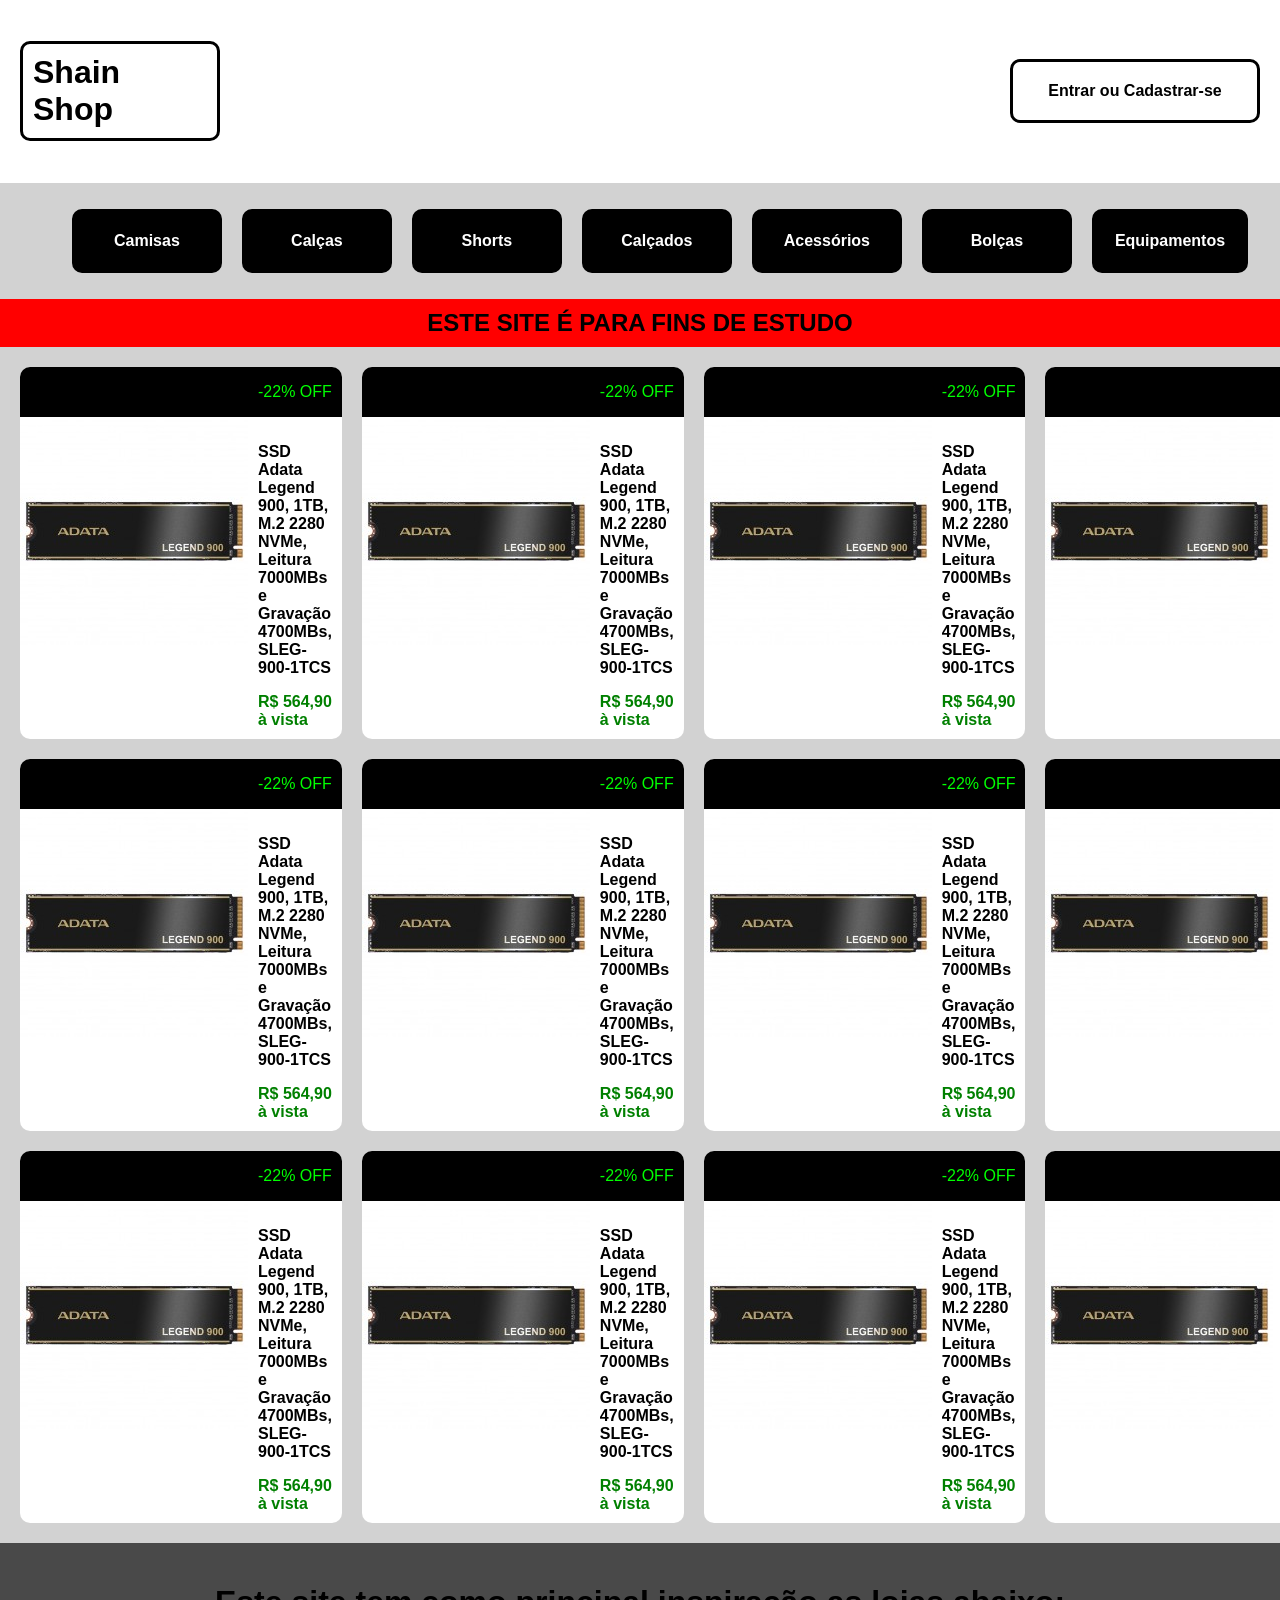
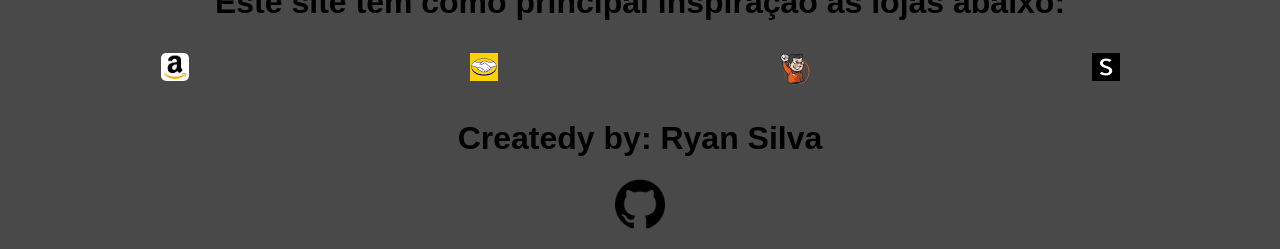
==== index.html @ db670cb6 "LOJA; Primeira versão V0.1 Site para adicionar ao meu portfólio." ====
<!DOCTYPE html>
<html lang="pt-br">
<head>
    <meta charset="UTF-8">
    <meta name="viewport" content="width=device-width, initial-scale=1.0">
    <title>Shain Shop</title>
    <link rel="stylesheet" href="Estilos/style.css">
</head>
<body>
    <main>
        <header>
            <h1>Shain Shop</h1>
            
            <a href="" id="login">Entrar ou Cadastrar-se</a>  
            
        </header>
        <menu>
            <nav id="categorias">
                <a href="" class="opcao">Camisas</a>
                <a href="" class="opcao">Calças</a>
                <a href="" class="opcao">Shorts</a>
                <a href="" class="opcao">Calçados</a>
                <a href="" class="opcao">Acessórios</a>
                <a href="" class="opcao">Bolças</a>
                <a href="" class="opcao">Equipamentos</a>
            </nav>
        </menu>

        <section id="info">
            <h2>ESTE SITE É PARA FINS DE ESTUDO</h2>
        </section>
        <section id="produtos">
            <a href="produtos.html" class="pag_produtos">
                <div class="produto">
                    <div class="frescurinha">
                        <p>-22% OFF</p>
                    </div>
                    <div class="imagem_nome_preços">
                        <div class="imagem_produto">
                            <img src="Imagens/memoria.jpg" alt="SSD Adata Legend 900, 1TB, M.2 2280 NVMe, Leitura 7000MBs e Gravação 4700MBs, SLEG-900-1TCS">
                        </div>
                        <div class="nome_preço">
                            <div class="nome_produto">
                                <p>SSD Adata Legend 900, 1TB, M.2 2280 NVMe, Leitura 7000MBs e Gravação 4700MBs, SLEG-900-1TCS</p>
                            </div>
                            <div class="preço_produto">
                                R$ 564,90 à vista
                            </div>
                        </div>
                    </div>
                </div>
            </a>
        
            <a href="produtos.html" class="pag_produtos">
                <div class="produto">
                    <div class="frescurinha">
                        <p>-22% OFF</p>
                    </div>
                    <div class="imagem_nome_preços">
                        <div class="imagem_produto">
                            <img src="Imagens/memoria.jpg" alt="SSD Adata Legend 900, 1TB, M.2 2280 NVMe, Leitura 7000MBs e Gravação 4700MBs, SLEG-900-1TCS">
                        </div>
                        <div class="nome_preço">
                            <div class="nome_produto">
                                <p>SSD Adata Legend 900, 1TB, M.2 2280 NVMe, Leitura 7000MBs e Gravação 4700MBs, SLEG-900-1TCS</p>
                            </div>
                            <div class="preço_produto">
                                R$ 564,90 à vista
                            </div>
                        </div>
                    </div>
                </div>
            </a>

            <a href="produtos.html" class="pag_produtos">
                <div class="produto">
                    <div class="frescurinha">
                        <p>-22% OFF</p>
                    </div>
                    <div class="imagem_nome_preços">
                        <div class="imagem_produto">
                            <img src="Imagens/memoria.jpg" alt="SSD Adata Legend 900, 1TB, M.2 2280 NVMe, Leitura 7000MBs e Gravação 4700MBs, SLEG-900-1TCS">
                        </div>
                        <div class="nome_preço">
                            <div class="nome_produto">
                                <p>SSD Adata Legend 900, 1TB, M.2 2280 NVMe, Leitura 7000MBs e Gravação 4700MBs, SLEG-900-1TCS</p>
                            </div>
                            <div class="preço_produto">
                                R$ 564,90 à vista
                            </div>
                        </div>
                    </div>
                </div>
            </a>

            <a href="produtos.html" class="pag_produtos">
                <div class="produto">
                    <div class="frescurinha">
                        <p>-22% OFF</p>
                    </div>
                    <div class="imagem_nome_preços">
                        <div class="imagem_produto">
                            <img src="Imagens/memoria.jpg" alt="SSD Adata Legend 900, 1TB, M.2 2280 NVMe, Leitura 7000MBs e Gravação 4700MBs, SLEG-900-1TCS">
                        </div>
                        <div class="nome_preço">
                            <div class="nome_produto">
                                <p>SSD Adata Legend 900, 1TB, M.2 2280 NVMe, Leitura 7000MBs e Gravação 4700MBs, SLEG-900-1TCS</p>
                            </div>
                            <div class="preço_produto">
                                R$ 564,90 à vista
                            </div>
                        </div>
                    </div>
                </div>
            </a>

            <a href="produtos.html" class="pag_produtos">
                <div class="produto">
                    <div class="frescurinha">
                        <p>-22% OFF</p>
                    </div>
                    <div class="imagem_nome_preços">
                        <div class="imagem_produto">
                            <img src="Imagens/memoria.jpg" alt="SSD Adata Legend 900, 1TB, M.2 2280 NVMe, Leitura 7000MBs e Gravação 4700MBs, SLEG-900-1TCS">
                        </div>
                        <div class="nome_preço">
                            <div class="nome_produto">
                                <p>SSD Adata Legend 900, 1TB, M.2 2280 NVMe, Leitura 7000MBs e Gravação 4700MBs, SLEG-900-1TCS</p>
                            </div>
                            <div class="preço_produto">
                                R$ 564,90 à vista
                            </div>
                        </div>
                    </div>
                </div>
            </a>

            <a href="produtos.html" class="pag_produtos">
                <div class="produto">
                    <div class="frescurinha">
                        <p>-22% OFF</p>
                    </div>
                    <div class="imagem_nome_preços">
                        <div class="imagem_produto">
                            <img src="Imagens/memoria.jpg" alt="SSD Adata Legend 900, 1TB, M.2 2280 NVMe, Leitura 7000MBs e Gravação 4700MBs, SLEG-900-1TCS">
                        </div>
                        <div class="nome_preço">
                            <div class="nome_produto">
                                <p>SSD Adata Legend 900, 1TB, M.2 2280 NVMe, Leitura 7000MBs e Gravação 4700MBs, SLEG-900-1TCS</p>
                            </div>
                            <div class="preço_produto">
                                R$ 564,90 à vista
                            </div>
                        </div>
                    </div>
                </div>
            </a>


        <a href="produtos.html" class="pag_produtos">
                <div class="produto">
                    <div class="frescurinha">
                        <p>-22% OFF</p>
                    </div>
                    <div class="imagem_nome_preços">
                        <div class="imagem_produto">
                            <img src="Imagens/memoria.jpg" alt="SSD Adata Legend 900, 1TB, M.2 2280 NVMe, Leitura 7000MBs e Gravação 4700MBs, SLEG-900-1TCS">
                        </div>
                        <div class="nome_preço">
                            <div class="nome_produto">
                                <p>SSD Adata Legend 900, 1TB, M.2 2280 NVMe, Leitura 7000MBs e Gravação 4700MBs, SLEG-900-1TCS</p>
                            </div>
                            <div class="preço_produto">
                                R$ 564,90 à vista
                            </div>
                        </div>
                    </div>
                </div>
            </a>

            <a href="produtos.html" class="pag_produtos">
                <div class="produto">
                    <div class="frescurinha">
                        <p>-22% OFF</p>
                    </div>
                    <div class="imagem_nome_preços">
                        <div class="imagem_produto">
                            <img src="Imagens/memoria.jpg" alt="SSD Adata Legend 900, 1TB, M.2 2280 NVMe, Leitura 7000MBs e Gravação 4700MBs, SLEG-900-1TCS">
                        </div>
                        <div class="nome_preço">
                            <div class="nome_produto">
                                <p>SSD Adata Legend 900, 1TB, M.2 2280 NVMe, Leitura 7000MBs e Gravação 4700MBs, SLEG-900-1TCS</p>
                            </div>
                            <div class="preço_produto">
                                R$ 564,90 à vista
                            </div>
                        </div>
                    </div>
                </div>
            </a>

            <a href="produtos.html" class="pag_produtos">
                <div class="produto">
                    <div class="frescurinha">
                        <p>-22% OFF</p>
                    </div>
                    <div class="imagem_nome_preços">
                        <div class="imagem_produto">
                            <img src="Imagens/memoria.jpg" alt="SSD Adata Legend 900, 1TB, M.2 2280 NVMe, Leitura 7000MBs e Gravação 4700MBs, SLEG-900-1TCS">
                        </div>
                        <div class="nome_preço">
                            <div class="nome_produto">
                                <p>SSD Adata Legend 900, 1TB, M.2 2280 NVMe, Leitura 7000MBs e Gravação 4700MBs, SLEG-900-1TCS</p>
                            </div>
                            <div class="preço_produto">
                                R$ 564,90 à vista
                            </div>
                        </div>
                    </div>
                </div>
            </a>

            <a href="produtos.html" class="pag_produtos">
                <div class="produto">
                    <div class="frescurinha">
                        <p>-22% OFF</p>
                    </div>
                    <div class="imagem_nome_preços">
                        <div class="imagem_produto">
                            <img src="Imagens/memoria.jpg" alt="SSD Adata Legend 900, 1TB, M.2 2280 NVMe, Leitura 7000MBs e Gravação 4700MBs, SLEG-900-1TCS">
                        </div>
                        <div class="nome_preço">
                            <div class="nome_produto">
                                <p>SSD Adata Legend 900, 1TB, M.2 2280 NVMe, Leitura 7000MBs e Gravação 4700MBs, SLEG-900-1TCS</p>
                            </div>
                            <div class="preço_produto">
                                R$ 564,90 à vista
                            </div>
                        </div>
                    </div>
                </div>
            </a>

            <a href="produtos.html" class="pag_produtos">
                <div class="produto">
                    <div class="frescurinha">
                        <p>-22% OFF</p>
                    </div>
                    <div class="imagem_nome_preços">
                        <div class="imagem_produto">
                            <img src="Imagens/memoria.jpg" alt="SSD Adata Legend 900, 1TB, M.2 2280 NVMe, Leitura 7000MBs e Gravação 4700MBs, SLEG-900-1TCS">
                        </div>
                        <div class="nome_preço">
                            <div class="nome_produto">
                                <p>SSD Adata Legend 900, 1TB, M.2 2280 NVMe, Leitura 7000MBs e Gravação 4700MBs, SLEG-900-1TCS</p>
                            </div>
                            <div class="preço_produto">
                                R$ 564,90 à vista
                            </div>
                        </div>
                    </div>
                </div>
            </a>

            <a href="produtos.html" class="pag_produtos">
                <div class="produto">
                    <div class="frescurinha">
                        <p>-22% OFF</p>
                    </div>
                    <div class="imagem_nome_preços">
                        <div class="imagem_produto">
                            <img src="Imagens/memoria.jpg" alt="SSD Adata Legend 900, 1TB, M.2 2280 NVMe, Leitura 7000MBs e Gravação 4700MBs, SLEG-900-1TCS">
                        </div>
                        <div class="nome_preço">
                            <div class="nome_produto">
                                <p>SSD Adata Legend 900, 1TB, M.2 2280 NVMe, Leitura 7000MBs e Gravação 4700MBs, SLEG-900-1TCS</p>
                            </div>
                            <div class="preço_produto">
                                R$ 564,90 à vista
                            </div>
                        </div>
                    </div>
                </div>
            </a>
        </section>
        <footer>
            <h1>Este site tem como principal inspiração as lojas abaixo:</h1>
            <section id="lojas">

                <a href="https://www.amazon.com.br" target="_blank">
                    <div class="inspiraçoes">
                    <img src="Imagens/AMAZON.png" alt="AMAZON" class="inspiraçoes_img">
                    
                    </div>
                </a>

                <a href="https://www.mercadolivre.com.br/" target="_blank"><div class="inspiraçoes">
                    <img src="Imagens/MERCASDO LIVRE.png" alt="Mercado Livre" class="inspiraçoes_img">
                    
                </div></a>

                <a href="https://www.terabyteshop.com.br/" target="_blank"><div class="inspiraçoes">
                    <img src="Imagens/TERABYTE.png" alt="Terabyte" class="inspiraçoes_img">
                    
                </div></a>

                <a href="https://br.shein.com/" target="_blank"><div class="inspiraçoes">
                    <img src="Imagens/SHEIN.png" alt="Shein" class="inspiraçoes_img">
                    
                </div></a>

            </section>
            <h1>Createdy by: Ryan Silva </h1>
            <a href="https://github.com/Ryan-Silva-Dev" target="_blank" id="eu">
                <img src="Imagens/github.png" alt="Meu github" class="eu">
            </a>
        </footer>
    </main>
    

</body>
</html>
---- Estilos/style.css ----
@charset "utf-8";

@media screen {
    *{
 
    font-family: Arial, Helvetica, sans-serif;
    box-sizing: border-box;
    }
    html, body {
        padding: 0;
        margin: 0;
    }

    body{
        background-color: rgba(0, 0, 0, 0.178);

        font-size: 1em;
        width: 100vw;
        height: 100vh;
        
       



    }
    ::-webkit-scrollbar { display: none; }

    main>header{
        background-color: white;

        padding: 20px;

        display: flex;
        flex-flow: row nowrap;
        justify-content: space-between;
        align-items: center;
        
    }

    main>header>h1{
        flex: 0 0 200px;
        
        border: 3px solid black;
        border-radius: 10px;
        padding: 10px;
    }
    main>header>a{
        flex: 0 0 250px;
        
        border: 3px solid black;
        border-radius: 10px;
        padding: 20px;
        text-decoration: none;
        color: black;
        font-weight: bold;
        text-align: center;
        
    }
    main>header>a:hover{
        background-color: rgb(0, 0, 0);
        color: white;
        
    }


    #categorias{
        
        display: flex;
        flex-flow: row wrap;
        justify-content: center;
    
    }

    .opcao{
        
        background-color: black;
        color: white;
        border: 3px solid rgb(0, 0, 0);

        text-decoration: none;
        font-weight: bold;
        padding: 20px;
        margin: 10px;
        border-radius: 10px;

        flex: 0 0 150px;
        text-align: center;

        transition: background-color 1s ease-in-out;
    }
    .opcao:hover{
        background-color: red;
        color: rgb(255, 255, 255);
        border: 3px solid black;
        transition: 0.7s;
        transform: translate(0px, -5px);
        border-radius: 20px;
        
    }
    

    #info h2{
        background-color: red;
        margin: 0;
        padding: 10px;
        text-align: center;
        
    }
    #produtos{
        display: grid;
        grid-template-columns: auto auto auto auto;
        
        margin: 10px;
    }
    .pag_produtos{
        text-decoration: none;
    }

    .produto{
        background-color: white;
        display: flex;
        flex-flow: column nowrap;

        border-radius: 10px;
        margin: 10px;

    }
    .frescurinha{
        background-color: black;
        color: rgb(0, 255, 0);
        border-radius: 10px 10px 0px 0px;
        text-align: right;
        padding: 0px 10px;
        
        
    }
    .imagem_nome_preços{
        display: flex;
        flex-flow: row;
    }
    .imagem_produto{
        width: 228px;
        height: 228px;

        display: flex;
    }
    .nome_preço{
        display: flex;
        flex-flow: column nowrap;
        justify-content: space-evenly;
        padding: 10px;
        text-align: left;
    }
    .nome_produto{
        display: flex;
        color: black;
        font-weight: bolder;
        
    }
    .preço_produto{
        display: flex;
        color: green;
        font-weight: bold;

    }
    footer{
        background-color: rgb(73, 73, 73);
        padding: 20px;
    }
    footer h1{
        text-align: center;
    }
    #lojas{
        display: flex;
        flex-flow: row nowrap;
        justify-content: space-around;
    }
    .inspiraçoes{
        text-align: center;
        align-items: center;
        
    }
    .inspiraçoes_img{
        padding: 10px;
        
        

    }
    #eu{
        display: flex;
        justify-content: center;
        
        
    }
    .eu{
        width: 50px;
        height: 50px;
        
    }

    
    }
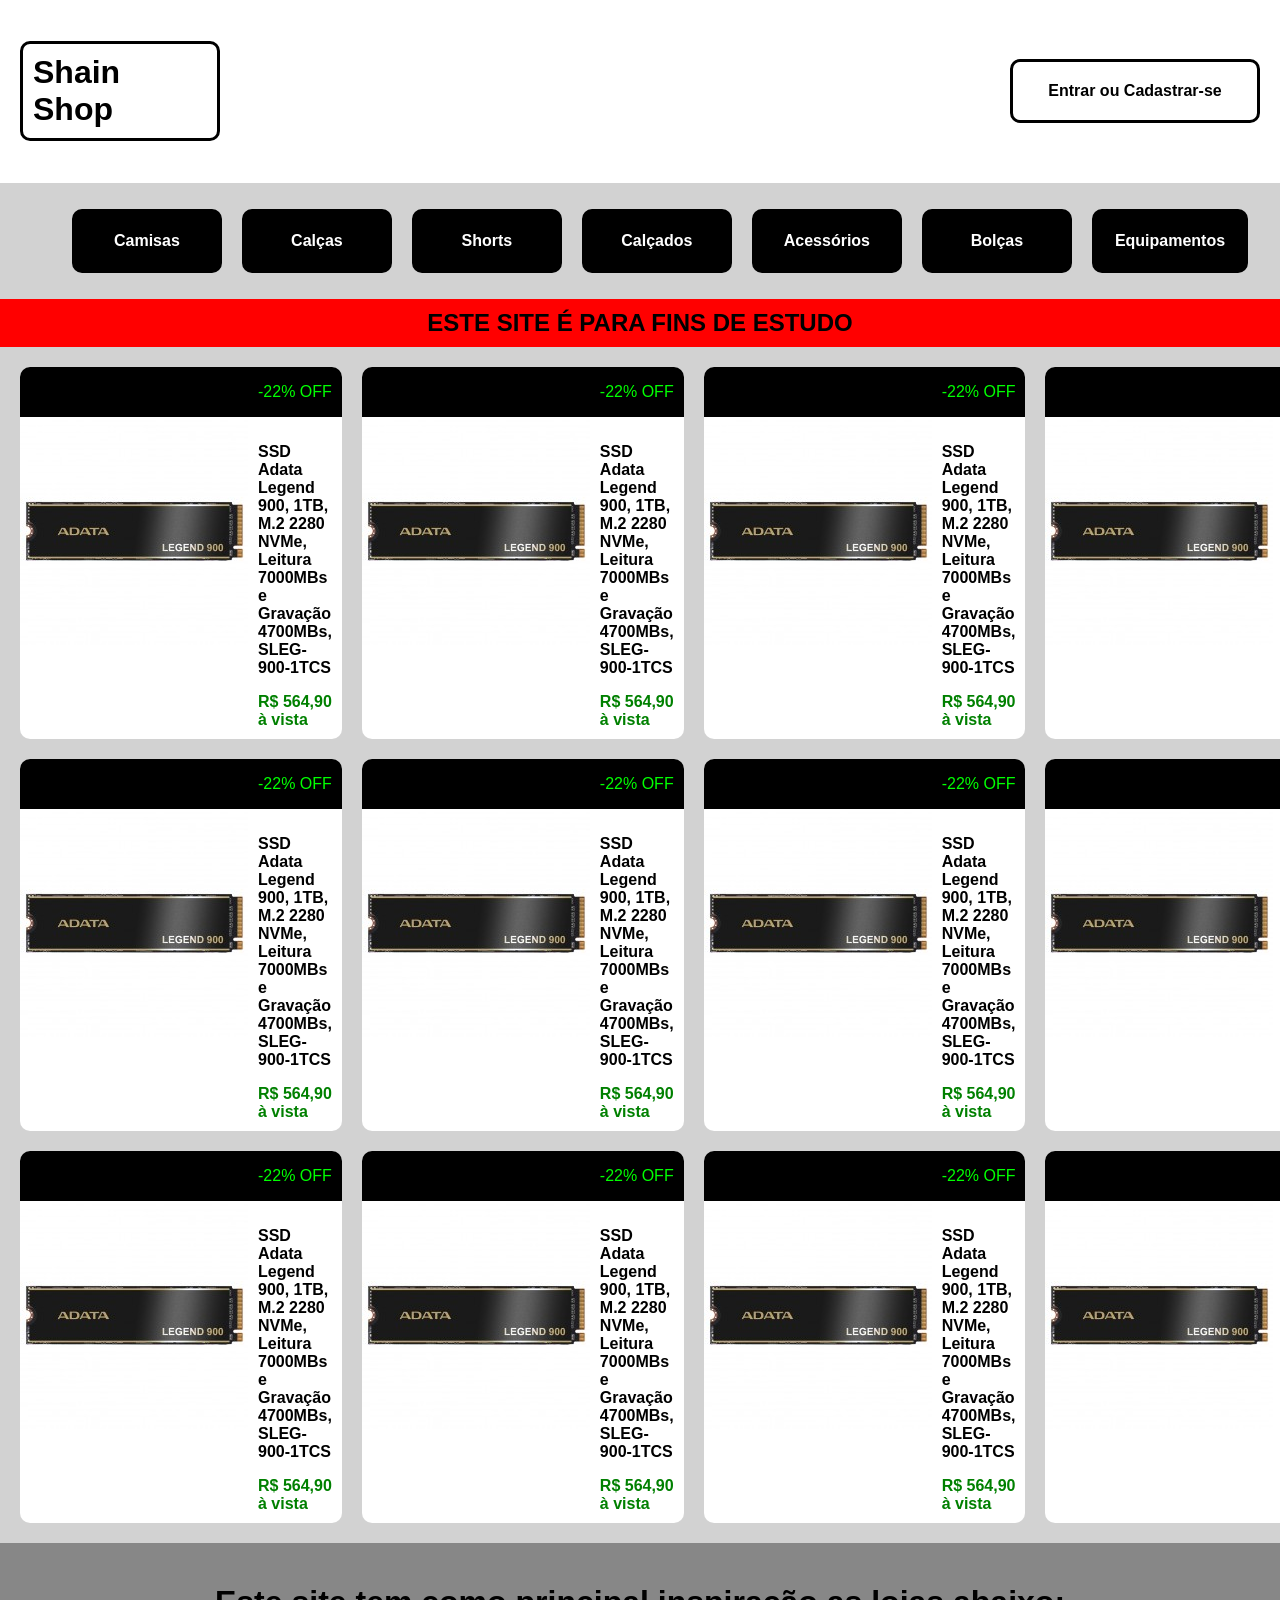
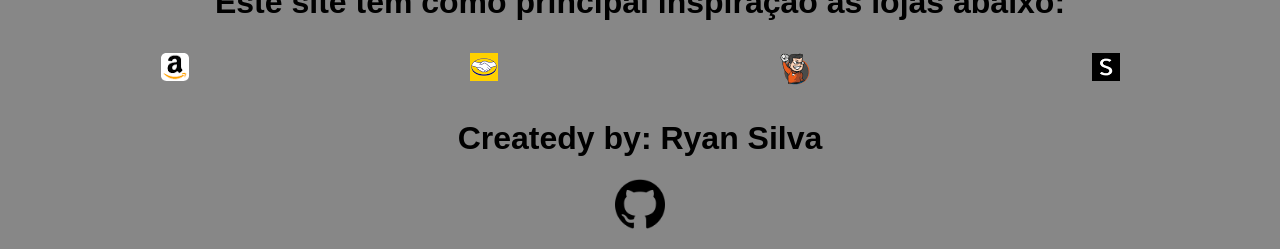
==== commit f88e29a8: "LOJA: Tela de login. Introdução de uma tela de login básica." ====
--- a/index.html
+++ b/index.html
@@ -11,7 +11,7 @@
         <header>
             <h1>Shain Shop</h1>
             
-            <a href="" id="login">Entrar ou Cadastrar-se</a>  
+            <a href="login.html" id="login">Entrar ou Cadastrar-se</a>  
             
         </header>
         <menu>
--- a/Estilos/style.css
+++ b/Estilos/style.css
@@ -164,7 +164,7 @@
 
     }
     footer{
-        background-color: rgb(73, 73, 73);
+        background-color: rgba(0, 0, 0, 0.356);
         padding: 20px;
     }
     footer h1{
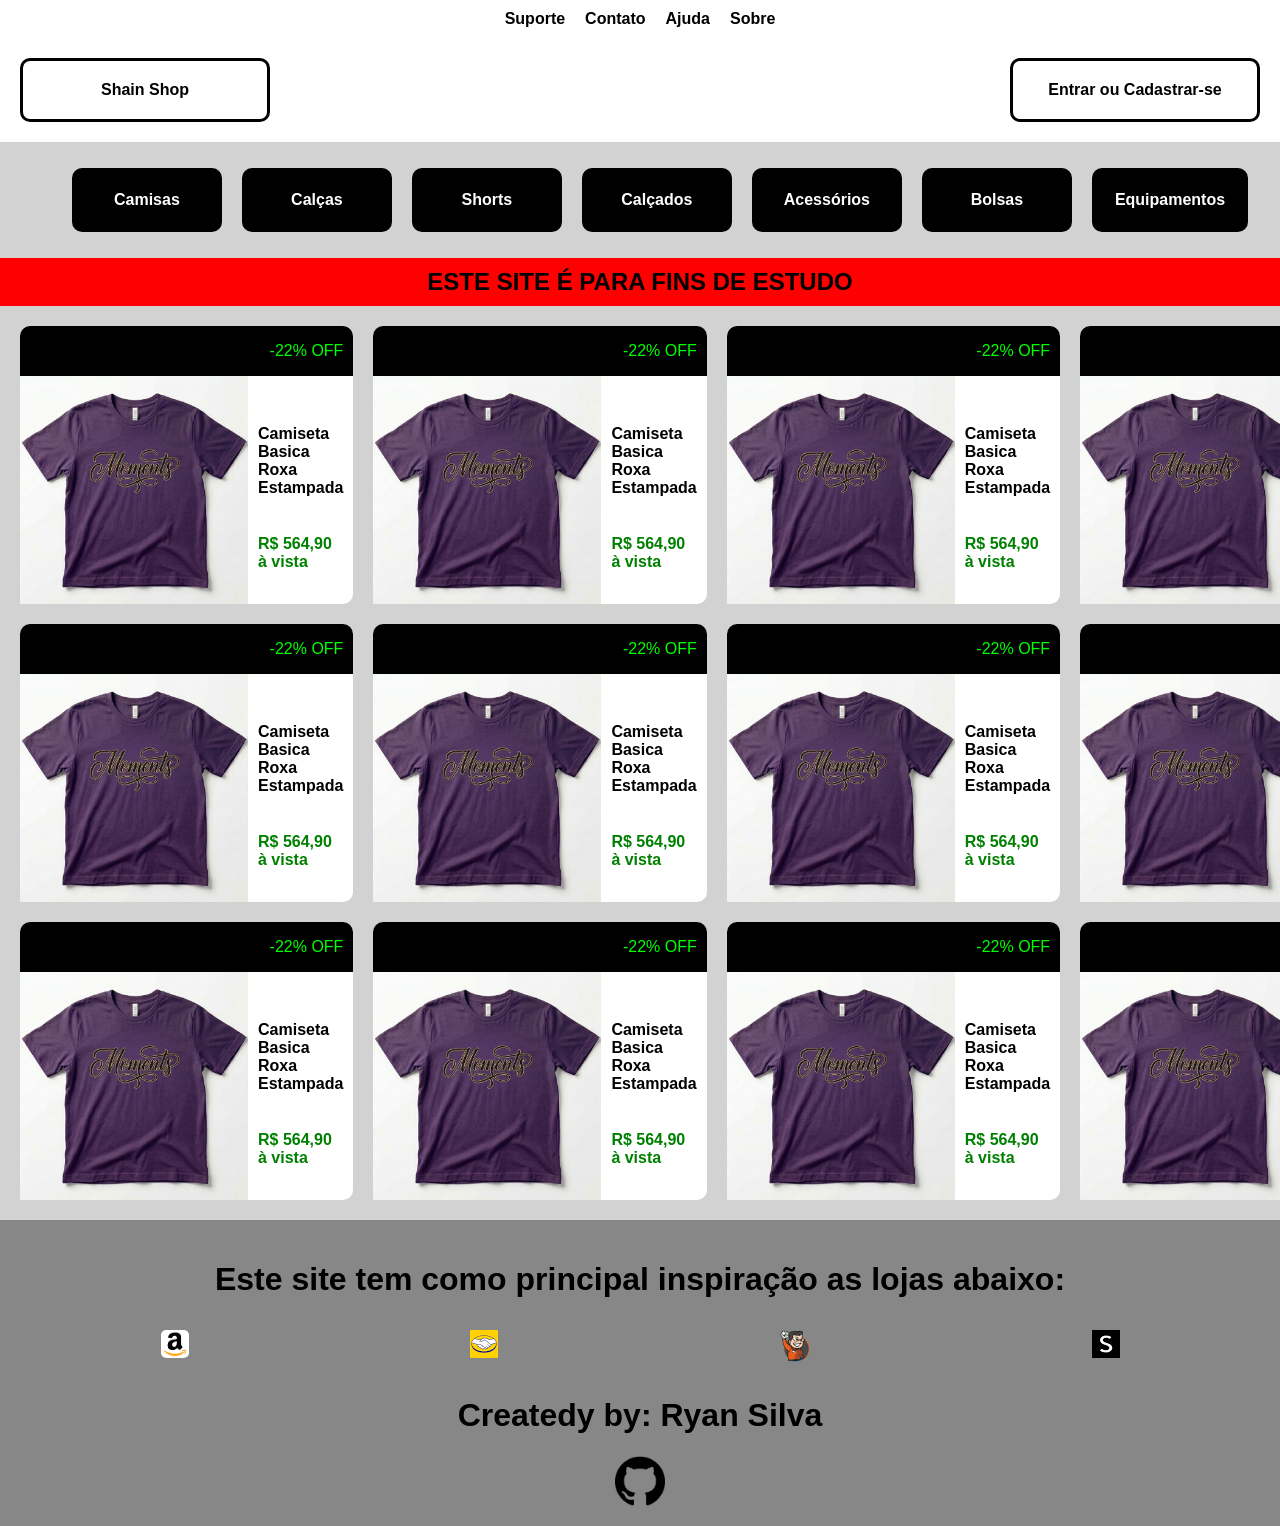
==== commit 8c5d8fa6: "LOJA: V0.2.1" ====
--- a/index.html
+++ b/index.html
@@ -5,24 +5,37 @@
     <meta name="viewport" content="width=device-width, initial-scale=1.0">
     <title>Shain Shop</title>
     <link rel="stylesheet" href="Estilos/style.css">
+    <link rel="stylesheet" href="Estilos/celular.css">
 </head>
 <body>
     <main>
         <header>
-            <h1>Shain Shop</h1>
             
-            <a href="login.html" id="login">Entrar ou Cadastrar-se</a>  
+            <section id="suporte">
+                <a href="">Suporte</a>
+                <a href="">Contato</a>
+                <a href="">Ajuda</a>
+                <a href="">Sobre</a>
+            </section>
+            
+            <div>
+                <a href="index.html" id="logo">Shain Shop</a>
+                
+                <a href="login.html" id="login" target="_blank">Entrar ou Cadastrar-se</a>
+            </div>  
             
         </header>
         <menu>
             <nav id="categorias">
-                <a href="" class="opcao">Camisas</a>
-                <a href="" class="opcao">Calças</a>
-                <a href="" class="opcao">Shorts</a>
-                <a href="" class="opcao">Calçados</a>
-                <a href="" class="opcao">Acessórios</a>
-                <a href="" class="opcao">Bolças</a>
-                <a href="" class="opcao">Equipamentos</a>
+                <a href="pagina1.html" class="opcao">Camisas</a>
+                <a href="pagina2.html" class="opcao">Calças</a>
+                <a href="pagina3.html" class="opcao">Shorts</a>
+                <a href="pagina4.html" class="opcao">Calçados</a>
+
+                <a href="pagina5.html" class="opcao">Acessórios</a>
+
+                <a href="pagina6.html" class="opcao">Bolsas</a>
+                <a href="pagina7.html" class="opcao">Equipamentos</a>
             </nav>
         </menu>
 
@@ -37,11 +50,12 @@
                     </div>
                     <div class="imagem_nome_preços">
                         <div class="imagem_produto">
-                            <img src="Imagens/memoria.jpg" alt="SSD Adata Legend 900, 1TB, M.2 2280 NVMe, Leitura 7000MBs e Gravação 4700MBs, SLEG-900-1TCS">
-                        </div>
-                        <div class="nome_preço">
-                            <div class="nome_produto">
-                                <p>SSD Adata Legend 900, 1TB, M.2 2280 NVMe, Leitura 7000MBs e Gravação 4700MBs, SLEG-900-1TCS</p>
+                            <img class="IMAGEM" src="produtos fotos/Camisas/Sem Título-1.jpg" alt="Camisa roxa">
+                            <!--tamanho padrâo 1408x768-->
+                        </div>
+                        <div class="nome_preço">
+                            <div class="nome_produto">
+                                <p>Camiseta Basica Roxa Estampada</p>
                             </div>
                             <div class="preço_produto">
                                 R$ 564,90 à vista
@@ -58,104 +72,108 @@
                     </div>
                     <div class="imagem_nome_preços">
                         <div class="imagem_produto">
-                            <img src="Imagens/memoria.jpg" alt="SSD Adata Legend 900, 1TB, M.2 2280 NVMe, Leitura 7000MBs e Gravação 4700MBs, SLEG-900-1TCS">
-                        </div>
-                        <div class="nome_preço">
-                            <div class="nome_produto">
-                                <p>SSD Adata Legend 900, 1TB, M.2 2280 NVMe, Leitura 7000MBs e Gravação 4700MBs, SLEG-900-1TCS</p>
-                            </div>
-                            <div class="preço_produto">
-                                R$ 564,90 à vista
-                            </div>
-                        </div>
-                    </div>
-                </div>
-            </a>
-
-            <a href="produtos.html" class="pag_produtos">
-                <div class="produto">
-                    <div class="frescurinha">
-                        <p>-22% OFF</p>
-                    </div>
-                    <div class="imagem_nome_preços">
-                        <div class="imagem_produto">
-                            <img src="Imagens/memoria.jpg" alt="SSD Adata Legend 900, 1TB, M.2 2280 NVMe, Leitura 7000MBs e Gravação 4700MBs, SLEG-900-1TCS">
-                        </div>
-                        <div class="nome_preço">
-                            <div class="nome_produto">
-                                <p>SSD Adata Legend 900, 1TB, M.2 2280 NVMe, Leitura 7000MBs e Gravação 4700MBs, SLEG-900-1TCS</p>
-                            </div>
-                            <div class="preço_produto">
-                                R$ 564,90 à vista
-                            </div>
-                        </div>
-                    </div>
-                </div>
-            </a>
-
-            <a href="produtos.html" class="pag_produtos">
-                <div class="produto">
-                    <div class="frescurinha">
-                        <p>-22% OFF</p>
-                    </div>
-                    <div class="imagem_nome_preços">
-                        <div class="imagem_produto">
-                            <img src="Imagens/memoria.jpg" alt="SSD Adata Legend 900, 1TB, M.2 2280 NVMe, Leitura 7000MBs e Gravação 4700MBs, SLEG-900-1TCS">
-                        </div>
-                        <div class="nome_preço">
-                            <div class="nome_produto">
-                                <p>SSD Adata Legend 900, 1TB, M.2 2280 NVMe, Leitura 7000MBs e Gravação 4700MBs, SLEG-900-1TCS</p>
-                            </div>
-                            <div class="preço_produto">
-                                R$ 564,90 à vista
-                            </div>
-                        </div>
-                    </div>
-                </div>
-            </a>
-
-            <a href="produtos.html" class="pag_produtos">
-                <div class="produto">
-                    <div class="frescurinha">
-                        <p>-22% OFF</p>
-                    </div>
-                    <div class="imagem_nome_preços">
-                        <div class="imagem_produto">
-                            <img src="Imagens/memoria.jpg" alt="SSD Adata Legend 900, 1TB, M.2 2280 NVMe, Leitura 7000MBs e Gravação 4700MBs, SLEG-900-1TCS">
-                        </div>
-                        <div class="nome_preço">
-                            <div class="nome_produto">
-                                <p>SSD Adata Legend 900, 1TB, M.2 2280 NVMe, Leitura 7000MBs e Gravação 4700MBs, SLEG-900-1TCS</p>
-                            </div>
-                            <div class="preço_produto">
-                                R$ 564,90 à vista
-                            </div>
-                        </div>
-                    </div>
-                </div>
-            </a>
-
-            <a href="produtos.html" class="pag_produtos">
-                <div class="produto">
-                    <div class="frescurinha">
-                        <p>-22% OFF</p>
-                    </div>
-                    <div class="imagem_nome_preços">
-                        <div class="imagem_produto">
-                            <img src="Imagens/memoria.jpg" alt="SSD Adata Legend 900, 1TB, M.2 2280 NVMe, Leitura 7000MBs e Gravação 4700MBs, SLEG-900-1TCS">
-                        </div>
-                        <div class="nome_preço">
-                            <div class="nome_produto">
-                                <p>SSD Adata Legend 900, 1TB, M.2 2280 NVMe, Leitura 7000MBs e Gravação 4700MBs, SLEG-900-1TCS</p>
-                            </div>
-                            <div class="preço_produto">
-                                R$ 564,90 à vista
-                            </div>
-                        </div>
-                    </div>
-                </div>
-            </a>
-
+                            <img class="IMAGEM" src="produtos fotos/Camisas/Sem Título-1.jpg" alt="Camisa roxa">
+                            <!--tamanho padrâo 1408x768-->
+                        </div>
+                        <div class="nome_preço">
+                            <div class="nome_produto">
+                                <p>Camiseta Basica Roxa Estampada</p>
+                            </div>
+                            <div class="preço_produto">
+                                R$ 564,90 à vista
+                            </div>
+                        </div>
+                    </div>
+                </div>
+            </a>
+
+            <a href="produtos.html" class="pag_produtos">
+                <div class="produto">
+                    <div class="frescurinha">
+                        <p>-22% OFF</p>
+                    </div>
+                    <div class="imagem_nome_preços">
+                        <div class="imagem_produto">
+                            <img class="IMAGEM" src="produtos fotos/Camisas/Sem Título-1.jpg" alt="Camisa roxa">
+                            <!--tamanho padrâo 1408x768-->
+                        </div>
+                        <div class="nome_preço">
+                            <div class="nome_produto">
+                                <p>Camiseta Basica Roxa Estampada</p>
+                            </div>
+                            <div class="preço_produto">
+                                R$ 564,90 à vista
+                            </div>
+                        </div>
+                    </div>
+                </div>
+            </a>
+
+           <a href="produtos.html" class="pag_produtos">
+                <div class="produto">
+                    <div class="frescurinha">
+                        <p>-22% OFF</p>
+                    </div>
+                    <div class="imagem_nome_preços">
+                        <div class="imagem_produto">
+                            <img class="IMAGEM" src="produtos fotos/Camisas/Sem Título-1.jpg" alt="Camisa roxa">
+                            <!--tamanho padrâo 1408x768-->
+                        </div>
+                        <div class="nome_preço">
+                            <div class="nome_produto">
+                                <p>Camiseta Basica Roxa Estampada</p>
+                            </div>
+                            <div class="preço_produto">
+                                R$ 564,90 à vista
+                            </div>
+                        </div>
+                    </div>
+                </div>
+            </a>
+
+            <a href="produtos.html" class="pag_produtos">
+                <div class="produto">
+                    <div class="frescurinha">
+                        <p>-22% OFF</p>
+                    </div>
+                    <div class="imagem_nome_preços">
+                        <div class="imagem_produto">
+                            <img class="IMAGEM" src="produtos fotos/Camisas/Sem Título-1.jpg" alt="Camisa roxa">
+                            <!--tamanho padrâo 1408x768-->
+                        </div>
+                        <div class="nome_preço">
+                            <div class="nome_produto">
+                                <p>Camiseta Basica Roxa Estampada</p>
+                            </div>
+                            <div class="preço_produto">
+                                R$ 564,90 à vista
+                            </div>
+                        </div>
+                    </div>
+                </div>
+            </a>
+
+            <a href="produtos.html" class="pag_produtos">
+                <div class="produto">
+                    <div class="frescurinha">
+                        <p>-22% OFF</p>
+                    </div>
+                    <div class="imagem_nome_preços">
+                        <div class="imagem_produto">
+                            <img class="IMAGEM" src="produtos fotos/Camisas/Sem Título-1.jpg" alt="Camisa roxa">
+                            <!--tamanho padrâo 1408x768-->
+                        </div>
+                        <div class="nome_preço">
+                            <div class="nome_produto">
+                                <p>Camiseta Basica Roxa Estampada</p>
+                            </div>
+                            <div class="preço_produto">
+                                R$ 564,90 à vista
+                            </div>
+                        </div>
+                    </div>
+                </div>
+            </a>
 
         <a href="produtos.html" class="pag_produtos">
                 <div class="produto">
@@ -164,116 +182,122 @@
                     </div>
                     <div class="imagem_nome_preços">
                         <div class="imagem_produto">
-                            <img src="Imagens/memoria.jpg" alt="SSD Adata Legend 900, 1TB, M.2 2280 NVMe, Leitura 7000MBs e Gravação 4700MBs, SLEG-900-1TCS">
-                        </div>
-                        <div class="nome_preço">
-                            <div class="nome_produto">
-                                <p>SSD Adata Legend 900, 1TB, M.2 2280 NVMe, Leitura 7000MBs e Gravação 4700MBs, SLEG-900-1TCS</p>
-                            </div>
-                            <div class="preço_produto">
-                                R$ 564,90 à vista
-                            </div>
-                        </div>
-                    </div>
-                </div>
-            </a>
-
-            <a href="produtos.html" class="pag_produtos">
-                <div class="produto">
-                    <div class="frescurinha">
-                        <p>-22% OFF</p>
-                    </div>
-                    <div class="imagem_nome_preços">
-                        <div class="imagem_produto">
-                            <img src="Imagens/memoria.jpg" alt="SSD Adata Legend 900, 1TB, M.2 2280 NVMe, Leitura 7000MBs e Gravação 4700MBs, SLEG-900-1TCS">
-                        </div>
-                        <div class="nome_preço">
-                            <div class="nome_produto">
-                                <p>SSD Adata Legend 900, 1TB, M.2 2280 NVMe, Leitura 7000MBs e Gravação 4700MBs, SLEG-900-1TCS</p>
-                            </div>
-                            <div class="preço_produto">
-                                R$ 564,90 à vista
-                            </div>
-                        </div>
-                    </div>
-                </div>
-            </a>
-
-            <a href="produtos.html" class="pag_produtos">
-                <div class="produto">
-                    <div class="frescurinha">
-                        <p>-22% OFF</p>
-                    </div>
-                    <div class="imagem_nome_preços">
-                        <div class="imagem_produto">
-                            <img src="Imagens/memoria.jpg" alt="SSD Adata Legend 900, 1TB, M.2 2280 NVMe, Leitura 7000MBs e Gravação 4700MBs, SLEG-900-1TCS">
-                        </div>
-                        <div class="nome_preço">
-                            <div class="nome_produto">
-                                <p>SSD Adata Legend 900, 1TB, M.2 2280 NVMe, Leitura 7000MBs e Gravação 4700MBs, SLEG-900-1TCS</p>
-                            </div>
-                            <div class="preço_produto">
-                                R$ 564,90 à vista
-                            </div>
-                        </div>
-                    </div>
-                </div>
-            </a>
-
-            <a href="produtos.html" class="pag_produtos">
-                <div class="produto">
-                    <div class="frescurinha">
-                        <p>-22% OFF</p>
-                    </div>
-                    <div class="imagem_nome_preços">
-                        <div class="imagem_produto">
-                            <img src="Imagens/memoria.jpg" alt="SSD Adata Legend 900, 1TB, M.2 2280 NVMe, Leitura 7000MBs e Gravação 4700MBs, SLEG-900-1TCS">
-                        </div>
-                        <div class="nome_preço">
-                            <div class="nome_produto">
-                                <p>SSD Adata Legend 900, 1TB, M.2 2280 NVMe, Leitura 7000MBs e Gravação 4700MBs, SLEG-900-1TCS</p>
-                            </div>
-                            <div class="preço_produto">
-                                R$ 564,90 à vista
-                            </div>
-                        </div>
-                    </div>
-                </div>
-            </a>
-
-            <a href="produtos.html" class="pag_produtos">
-                <div class="produto">
-                    <div class="frescurinha">
-                        <p>-22% OFF</p>
-                    </div>
-                    <div class="imagem_nome_preços">
-                        <div class="imagem_produto">
-                            <img src="Imagens/memoria.jpg" alt="SSD Adata Legend 900, 1TB, M.2 2280 NVMe, Leitura 7000MBs e Gravação 4700MBs, SLEG-900-1TCS">
-                        </div>
-                        <div class="nome_preço">
-                            <div class="nome_produto">
-                                <p>SSD Adata Legend 900, 1TB, M.2 2280 NVMe, Leitura 7000MBs e Gravação 4700MBs, SLEG-900-1TCS</p>
-                            </div>
-                            <div class="preço_produto">
-                                R$ 564,90 à vista
-                            </div>
-                        </div>
-                    </div>
-                </div>
-            </a>
-
-            <a href="produtos.html" class="pag_produtos">
-                <div class="produto">
-                    <div class="frescurinha">
-                        <p>-22% OFF</p>
-                    </div>
-                    <div class="imagem_nome_preços">
-                        <div class="imagem_produto">
-                            <img src="Imagens/memoria.jpg" alt="SSD Adata Legend 900, 1TB, M.2 2280 NVMe, Leitura 7000MBs e Gravação 4700MBs, SLEG-900-1TCS">
-                        </div>
-                        <div class="nome_preço">
-                            <div class="nome_produto">
-                                <p>SSD Adata Legend 900, 1TB, M.2 2280 NVMe, Leitura 7000MBs e Gravação 4700MBs, SLEG-900-1TCS</p>
+                            <img class="IMAGEM" src="produtos fotos/Camisas/Sem Título-1.jpg" alt="Camisa roxa">
+                            <!--tamanho padrâo 1408x768-->
+                        </div>
+                        <div class="nome_preço">
+                            <div class="nome_produto">
+                                <p>Camiseta Basica Roxa Estampada</p>
+                            </div>
+                            <div class="preço_produto">
+                                R$ 564,90 à vista
+                            </div>
+                        </div>
+                    </div>
+                </div>
+            </a>
+
+            <a href="produtos.html" class="pag_produtos">
+                <div class="produto">
+                    <div class="frescurinha">
+                        <p>-22% OFF</p>
+                    </div>
+                    <div class="imagem_nome_preços">
+                        <div class="imagem_produto">
+                            <img class="IMAGEM" src="produtos fotos/Camisas/Sem Título-1.jpg" alt="Camisa roxa">
+                            <!--tamanho padrâo 1408x768-->
+                        </div>
+                        <div class="nome_preço">
+                            <div class="nome_produto">
+                                <p>Camiseta Basica Roxa Estampada</p>
+                            </div>
+                            <div class="preço_produto">
+                                R$ 564,90 à vista
+                            </div>
+                        </div>
+                    </div>
+                </div>
+            </a>
+
+            <a href="produtos.html" class="pag_produtos">
+                <div class="produto">
+                    <div class="frescurinha">
+                        <p>-22% OFF</p>
+                    </div>
+                    <div class="imagem_nome_preços">
+                        <div class="imagem_produto">
+                            <img class="IMAGEM" src="produtos fotos/Camisas/Sem Título-1.jpg" alt="Camisa roxa">
+                            <!--tamanho padrâo 1408x768-->
+                        </div>
+                        <div class="nome_preço">
+                            <div class="nome_produto">
+                                <p>Camiseta Basica Roxa Estampada</p>
+                            </div>
+                            <div class="preço_produto">
+                                R$ 564,90 à vista
+                            </div>
+                        </div>
+                    </div>
+                </div>
+            </a>
+
+            <a href="produtos.html" class="pag_produtos">
+                <div class="produto">
+                    <div class="frescurinha">
+                        <p>-22% OFF</p>
+                    </div>
+                    <div class="imagem_nome_preços">
+                        <div class="imagem_produto">
+                            <img class="IMAGEM" src="produtos fotos/Camisas/Sem Título-1.jpg" alt="Camisa roxa">
+                            <!--tamanho padrâo 1408x768-->
+                        </div>
+                        <div class="nome_preço">
+                            <div class="nome_produto">
+                                <p>Camiseta Basica Roxa Estampada</p>
+                            </div>
+                            <div class="preço_produto">
+                                R$ 564,90 à vista
+                            </div>
+                        </div>
+                    </div>
+                </div>
+            </a>
+
+            <a href="produtos.html" class="pag_produtos">
+                <div class="produto">
+                    <div class="frescurinha">
+                        <p>-22% OFF</p>
+                    </div>
+                    <div class="imagem_nome_preços">
+                        <div class="imagem_produto">
+                            <img class="IMAGEM" src="produtos fotos/Camisas/Sem Título-1.jpg" alt="Camisa roxa">
+                            <!--tamanho padrâo 1408x768-->
+                        </div>
+                        <div class="nome_preço">
+                            <div class="nome_produto">
+                                <p>Camiseta Basica Roxa Estampada</p>
+                            </div>
+                            <div class="preço_produto">
+                                R$ 564,90 à vista
+                            </div>
+                        </div>
+                    </div>
+                </div>
+            </a>
+
+            <a href="produtos.html" class="pag_produtos">
+                <div class="produto">
+                    <div class="frescurinha">
+                        <p>-22% OFF</p>
+                    </div>
+                    <div class="imagem_nome_preços">
+                        <div class="imagem_produto">
+                            <img class="IMAGEM" src="produtos fotos/Camisas/Sem Título-1.jpg" alt="Camisa roxa">
+                            <!--tamanho padrâo 1408x768-->
+                        </div>
+                        <div class="nome_preço">
+                            <div class="nome_produto">
+                                <p>Camiseta Basica Roxa Estampada</p>
                             </div>
                             <div class="preço_produto">
                                 R$ 564,90 à vista
--- a/Estilos/style.css
+++ b/Estilos/style.css
@@ -25,7 +25,25 @@
     }
     ::-webkit-scrollbar { display: none; }
 
-    main>header{
+    #suporte{
+        display: flex;
+        justify-content: center;
+        background-color: white;
+        
+        
+    }
+    #suporte a{
+        text-decoration: none;
+        color: black;
+        font-weight: bold;
+        padding: 10px;
+    }
+    #suporte a:hover{
+        color: red;
+        transition: 0.7s;
+    }
+
+    main>header>div{
         background-color: white;
 
         padding: 20px;
@@ -37,14 +55,14 @@
         
     }
 
-    main>header>h1{
+    main>header>div>h1{
         flex: 0 0 200px;
         
         border: 3px solid black;
         border-radius: 10px;
         padding: 10px;
     }
-    main>header>a{
+    main>header>div>a{
         flex: 0 0 250px;
         
         border: 3px solid black;
@@ -56,9 +74,10 @@
         text-align: center;
         
     }
-    main>header>a:hover{
-        background-color: rgb(0, 0, 0);
+    #login:hover{
+        background-color: rgb(255, 0, 0);
         color: white;
+        transition: 0.7s;
         
     }
 
@@ -106,6 +125,12 @@
         text-align: center;
         
     }
+    /*#info2{
+        text-align: center;
+        background-color: black;
+        color: white;
+        padding: 20px;
+    }*/
     #produtos{
         display: grid;
         grid-template-columns: auto auto auto auto;
@@ -136,13 +161,21 @@
     }
     .imagem_nome_preços{
         display: flex;
-        flex-flow: row;
+        flex-flow: row nowrap;
     }
     .imagem_produto{
-        width: 228px;
+        
         height: 228px;
 
         display: flex;
+        
+        
+        
+    }
+
+    .IMAGEM{
+        max-width: 228px;
+        max-height: 228px;
     }
     .nome_preço{
         display: flex;
--- a/Estilos/celular.css
+++ b/Estilos/celular.css
@@ -0,0 +1,42 @@
+@charset "utf-8";
+
+@media screen and (max-width: 700px)  {
+
+    main>header>div{
+        background-color: rgb(255, 255, 255);
+
+        padding: 20px;
+
+        display: flex;
+        flex-flow: row nowrap;
+        justify-content: space-between;
+        align-items: center;
+        
+    }
+
+    main>header>div>a{
+        flex: 0 0 180px;
+        
+        border: 3px solid rgb(0, 0, 0);
+        border-radius: 10px;
+        font-size: 0.8em;
+        padding: 10px;
+        text-decoration: none;
+        color: black;
+        font-weight: bold;
+        text-align: center;
+        
+    }
+    #login:hover{
+        background-color: rgb(255, 0, 0);
+        color: white;
+        transition: 0.7s;
+        
+    }
+    #produtos{
+        display: grid;
+        grid-template-columns: subgrid;
+        
+        margin: 10px;
+    }
+}
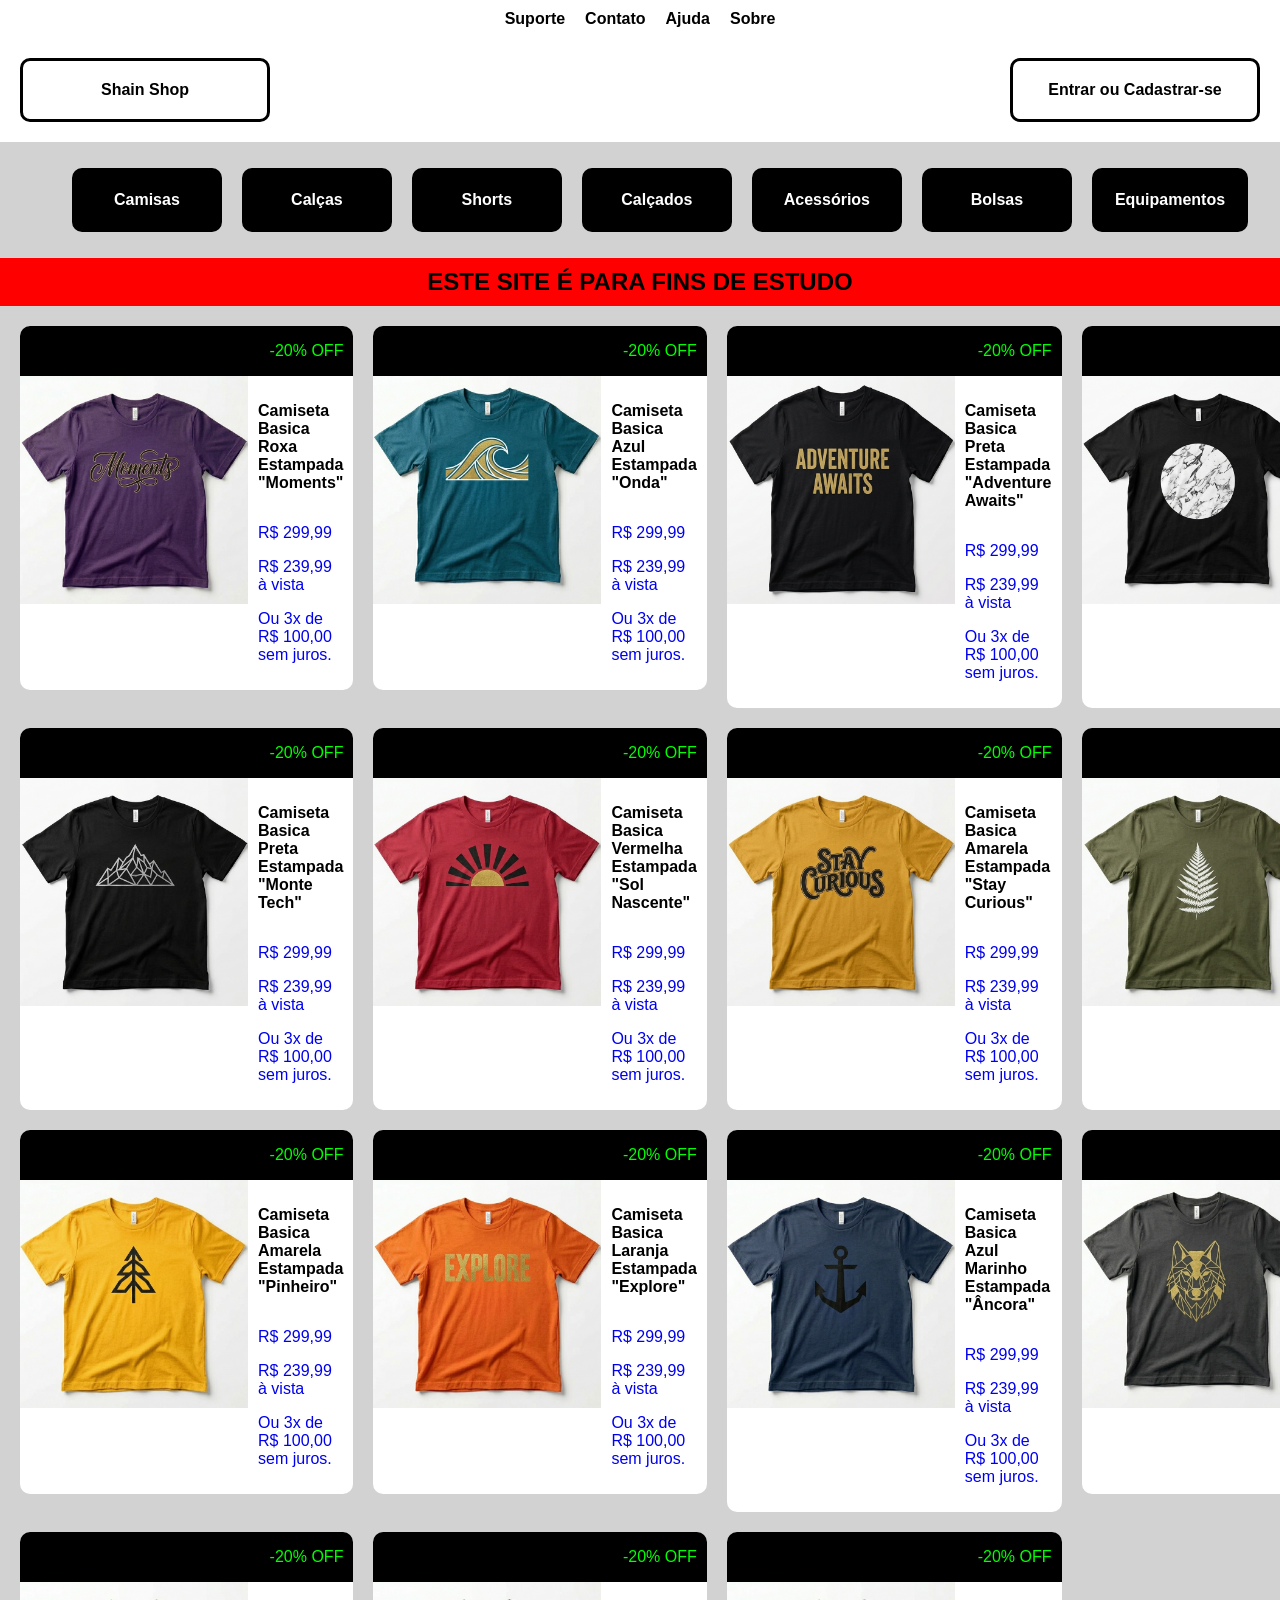
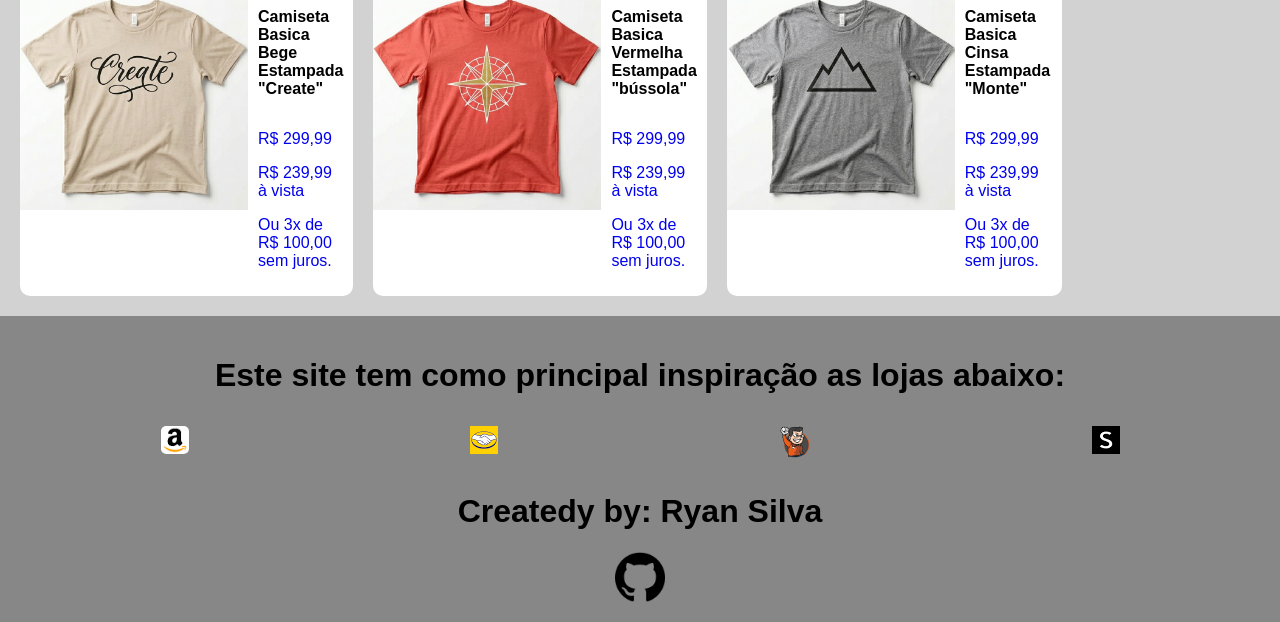
==== commit 033d0939: "LOJA: V0.2.3" ====
--- a/index.html
+++ b/index.html
@@ -46,261 +46,438 @@
             <a href="produtos.html" class="pag_produtos">
                 <div class="produto">
                     <div class="frescurinha">
-                        <p>-22% OFF</p>
-                    </div>
-                    <div class="imagem_nome_preços">
-                        <div class="imagem_produto">
-                            <img class="IMAGEM" src="produtos fotos/Camisas/Sem Título-1.jpg" alt="Camisa roxa">
-                            <!--tamanho padrâo 1408x768-->
-                        </div>
-                        <div class="nome_preço">
-                            <div class="nome_produto">
-                                <p>Camiseta Basica Roxa Estampada</p>
-                            </div>
-                            <div class="preço_produto">
-                                R$ 564,90 à vista
-                            </div>
-                        </div>
-                    </div>
-                </div>
-            </a>
-        
-            <a href="produtos.html" class="pag_produtos">
-                <div class="produto">
-                    <div class="frescurinha">
-                        <p>-22% OFF</p>
-                    </div>
-                    <div class="imagem_nome_preços">
-                        <div class="imagem_produto">
-                            <img class="IMAGEM" src="produtos fotos/Camisas/Sem Título-1.jpg" alt="Camisa roxa">
-                            <!--tamanho padrâo 1408x768-->
-                        </div>
-                        <div class="nome_preço">
-                            <div class="nome_produto">
-                                <p>Camiseta Basica Roxa Estampada</p>
-                            </div>
-                            <div class="preço_produto">
-                                R$ 564,90 à vista
-                            </div>
-                        </div>
-                    </div>
-                </div>
-            </a>
-
-            <a href="produtos.html" class="pag_produtos">
-                <div class="produto">
-                    <div class="frescurinha">
-                        <p>-22% OFF</p>
-                    </div>
-                    <div class="imagem_nome_preços">
-                        <div class="imagem_produto">
-                            <img class="IMAGEM" src="produtos fotos/Camisas/Sem Título-1.jpg" alt="Camisa roxa">
-                            <!--tamanho padrâo 1408x768-->
-                        </div>
-                        <div class="nome_preço">
-                            <div class="nome_produto">
-                                <p>Camiseta Basica Roxa Estampada</p>
-                            </div>
-                            <div class="preço_produto">
-                                R$ 564,90 à vista
-                            </div>
-                        </div>
-                    </div>
-                </div>
-            </a>
-
-           <a href="produtos.html" class="pag_produtos">
-                <div class="produto">
-                    <div class="frescurinha">
-                        <p>-22% OFF</p>
-                    </div>
-                    <div class="imagem_nome_preços">
-                        <div class="imagem_produto">
-                            <img class="IMAGEM" src="produtos fotos/Camisas/Sem Título-1.jpg" alt="Camisa roxa">
-                            <!--tamanho padrâo 1408x768-->
-                        </div>
-                        <div class="nome_preço">
-                            <div class="nome_produto">
-                                <p>Camiseta Basica Roxa Estampada</p>
-                            </div>
-                            <div class="preço_produto">
-                                R$ 564,90 à vista
-                            </div>
-                        </div>
-                    </div>
-                </div>
-            </a>
-
-            <a href="produtos.html" class="pag_produtos">
-                <div class="produto">
-                    <div class="frescurinha">
-                        <p>-22% OFF</p>
-                    </div>
-                    <div class="imagem_nome_preços">
-                        <div class="imagem_produto">
-                            <img class="IMAGEM" src="produtos fotos/Camisas/Sem Título-1.jpg" alt="Camisa roxa">
-                            <!--tamanho padrâo 1408x768-->
-                        </div>
-                        <div class="nome_preço">
-                            <div class="nome_produto">
-                                <p>Camiseta Basica Roxa Estampada</p>
-                            </div>
-                            <div class="preço_produto">
-                                R$ 564,90 à vista
-                            </div>
-                        </div>
-                    </div>
-                </div>
-            </a>
-
-            <a href="produtos.html" class="pag_produtos">
-                <div class="produto">
-                    <div class="frescurinha">
-                        <p>-22% OFF</p>
-                    </div>
-                    <div class="imagem_nome_preços">
-                        <div class="imagem_produto">
-                            <img class="IMAGEM" src="produtos fotos/Camisas/Sem Título-1.jpg" alt="Camisa roxa">
-                            <!--tamanho padrâo 1408x768-->
-                        </div>
-                        <div class="nome_preço">
-                            <div class="nome_produto">
-                                <p>Camiseta Basica Roxa Estampada</p>
-                            </div>
-                            <div class="preço_produto">
-                                R$ 564,90 à vista
-                            </div>
-                        </div>
-                    </div>
-                </div>
-            </a>
-
-        <a href="produtos.html" class="pag_produtos">
-                <div class="produto">
-                    <div class="frescurinha">
-                        <p>-22% OFF</p>
-                    </div>
-                    <div class="imagem_nome_preços">
-                        <div class="imagem_produto">
-                            <img class="IMAGEM" src="produtos fotos/Camisas/Sem Título-1.jpg" alt="Camisa roxa">
-                            <!--tamanho padrâo 1408x768-->
-                        </div>
-                        <div class="nome_preço">
-                            <div class="nome_produto">
-                                <p>Camiseta Basica Roxa Estampada</p>
-                            </div>
-                            <div class="preço_produto">
-                                R$ 564,90 à vista
-                            </div>
-                        </div>
-                    </div>
-                </div>
-            </a>
-
-            <a href="produtos.html" class="pag_produtos">
-                <div class="produto">
-                    <div class="frescurinha">
-                        <p>-22% OFF</p>
-                    </div>
-                    <div class="imagem_nome_preços">
-                        <div class="imagem_produto">
-                            <img class="IMAGEM" src="produtos fotos/Camisas/Sem Título-1.jpg" alt="Camisa roxa">
-                            <!--tamanho padrâo 1408x768-->
-                        </div>
-                        <div class="nome_preço">
-                            <div class="nome_produto">
-                                <p>Camiseta Basica Roxa Estampada</p>
-                            </div>
-                            <div class="preço_produto">
-                                R$ 564,90 à vista
-                            </div>
-                        </div>
-                    </div>
-                </div>
-            </a>
-
-            <a href="produtos.html" class="pag_produtos">
-                <div class="produto">
-                    <div class="frescurinha">
-                        <p>-22% OFF</p>
-                    </div>
-                    <div class="imagem_nome_preços">
-                        <div class="imagem_produto">
-                            <img class="IMAGEM" src="produtos fotos/Camisas/Sem Título-1.jpg" alt="Camisa roxa">
-                            <!--tamanho padrâo 1408x768-->
-                        </div>
-                        <div class="nome_preço">
-                            <div class="nome_produto">
-                                <p>Camiseta Basica Roxa Estampada</p>
-                            </div>
-                            <div class="preço_produto">
-                                R$ 564,90 à vista
-                            </div>
-                        </div>
-                    </div>
-                </div>
-            </a>
-
-            <a href="produtos.html" class="pag_produtos">
-                <div class="produto">
-                    <div class="frescurinha">
-                        <p>-22% OFF</p>
-                    </div>
-                    <div class="imagem_nome_preços">
-                        <div class="imagem_produto">
-                            <img class="IMAGEM" src="produtos fotos/Camisas/Sem Título-1.jpg" alt="Camisa roxa">
-                            <!--tamanho padrâo 1408x768-->
-                        </div>
-                        <div class="nome_preço">
-                            <div class="nome_produto">
-                                <p>Camiseta Basica Roxa Estampada</p>
-                            </div>
-                            <div class="preço_produto">
-                                R$ 564,90 à vista
-                            </div>
-                        </div>
-                    </div>
-                </div>
-            </a>
-
-            <a href="produtos.html" class="pag_produtos">
-                <div class="produto">
-                    <div class="frescurinha">
-                        <p>-22% OFF</p>
-                    </div>
-                    <div class="imagem_nome_preços">
-                        <div class="imagem_produto">
-                            <img class="IMAGEM" src="produtos fotos/Camisas/Sem Título-1.jpg" alt="Camisa roxa">
-                            <!--tamanho padrâo 1408x768-->
-                        </div>
-                        <div class="nome_preço">
-                            <div class="nome_produto">
-                                <p>Camiseta Basica Roxa Estampada</p>
-                            </div>
-                            <div class="preço_produto">
-                                R$ 564,90 à vista
-                            </div>
-                        </div>
-                    </div>
-                </div>
-            </a>
-
-            <a href="produtos.html" class="pag_produtos">
-                <div class="produto">
-                    <div class="frescurinha">
-                        <p>-22% OFF</p>
-                    </div>
-                    <div class="imagem_nome_preços">
-                        <div class="imagem_produto">
-                            <img class="IMAGEM" src="produtos fotos/Camisas/Sem Título-1.jpg" alt="Camisa roxa">
-                            <!--tamanho padrâo 1408x768-->
-                        </div>
-                        <div class="nome_preço">
-                            <div class="nome_produto">
-                                <p>Camiseta Basica Roxa Estampada</p>
-                            </div>
-                            <div class="preço_produto">
-                                R$ 564,90 à vista
+                        <p>-20% OFF</p>
+                    </div>
+                    <div class="imagem_nome_preços">
+                        <div class="imagem_produto">
+                            <img class="IMAGEM" src="produtos fotos/Camisas/Sem Título-1 - Copia.jpg" alt="Camisa roxa">
+                            <!--tamanho padrâo 1408x768-->
+                        </div>
+                        <div class="nome_preço">
+                            <div class="nome_produto">
+                                <p>Camiseta Basica Roxa Estampada <br> "Moments"</p>
+                            </div>
+                            <div class="preços">
+                                <div class="preço_produto_original">
+                                    <p>R$ 299,99</p>
+                                </div>
+                                <div class="preço_produto_avista">
+                                    <p>R$ 239,99 à vista</p>
+                                </div>
+                                <div class="preço_produtos_parcela">
+                                    <p>Ou 3x de R$ 100,00 sem juros.</p>
+                                </div>
+                            </div>
+                        </div>
+                    </div>
+                </div>
+            </a>  
+
+            <a href="produtos.html" class="pag_produtos">
+                <div class="produto">
+                    <div class="frescurinha">
+                        <p>-20% OFF</p>
+                    </div>
+                    <div class="imagem_nome_preços">
+                        <div class="imagem_produto">
+                            <img class="IMAGEM" src="produtos fotos/Camisas/camisa 2.png" alt="camisa azul">
+                            <!--tamanho padrâo 1408x768-->
+                        </div>
+                        <div class="nome_preço">
+                            <div class="nome_produto">
+                                <p>Camiseta Basica Azul Estampada <br> "Onda"</p>
+                            </div>
+                            <div class="preços">
+                                <div class="preço_produto_original">
+                                    <p>R$ 299,99</p>
+                                </div>
+                                <div class="preço_produto_avista">
+                                    <p>R$ 239,99 à vista</p>
+                                </div>
+                                <div class="preço_produtos_parcela">
+                                    <p>Ou 3x de R$ 100,00 sem juros.</p>
+                                </div>
+                            </div>
+                        </div>
+                    </div>
+                </div>
+            </a>
+
+            <a href="produtos.html" class="pag_produtos">
+                <div class="produto">
+                    <div class="frescurinha">
+                        <p>-20% OFF</p>
+                    </div>
+                    <div class="imagem_nome_preços">
+                        <div class="imagem_produto">
+                            <img class="IMAGEM" src="produtos fotos/Camisas/camisa 3.png" alt="Camisa preta">
+                            <!--tamanho padrâo 1408x768-->
+                        </div>
+                        <div class="nome_preço">
+                            <div class="nome_produto">
+                                <p>Camiseta Basica Preta Estampada <br> "Adventure Awaits"</p>
+                            </div>
+                            <div class="preços">
+                                <div class="preço_produto_original">
+                                    <p>R$ 299,99</p>
+                                </div>
+                                <div class="preço_produto_avista">
+                                    <p>R$ 239,99 à vista</p>
+                                </div>
+                                <div class="preço_produtos_parcela">
+                                    <p>Ou 3x de R$ 100,00 sem juros.</p>
+                                </div>
+                            </div>
+                        </div>
+                    </div>
+                </div>
+            </a>
+
+            <a href="produtos.html" class="pag_produtos">
+                <div class="produto">
+                    <div class="frescurinha">
+                        <p>-20% OFF</p>
+                    </div>
+                    <div class="imagem_nome_preços">
+                        <div class="imagem_produto">
+                            <img class="IMAGEM" src="produtos fotos/Camisas/camisa 4.png" alt="Camisa preta">
+                            <!--tamanho padrâo 1408x768-->
+                        </div>
+                        <div class="nome_preço">
+                            <div class="nome_produto">
+                                <p>Camiseta Basica Preta Estampada <br> "Mármore Redondo"</p>
+                            </div>
+                            <div class="preços">
+                                <div class="preço_produto_original">
+                                    <p>R$ 299,99</p>
+                                </div>
+                                <div class="preço_produto_avista">
+                                    <p>R$ 239,99 à vista</p>
+                                </div>
+                                <div class="preço_produtos_parcela">
+                                    <p>Ou 3x de R$ 100,00 sem juros.</p>
+                                </div>
+                            </div>
+                        </div>
+                    </div>
+                </div>
+            </a>
+
+            <a href="produtos.html" class="pag_produtos">
+                <div class="produto">
+                    <div class="frescurinha">
+                        <p>-20% OFF</p>
+                    </div>
+                    <div class="imagem_nome_preços">
+                        <div class="imagem_produto">
+                            <img class="IMAGEM" src="produtos fotos/Camisas/camisa 5.png" alt="Camisa preta">
+                            <!--tamanho padrâo 1408x768-->
+                        </div>
+                        <div class="nome_preço">
+                            <div class="nome_produto">
+                                <p>Camiseta Basica Preta Estampada <br> "Monte Tech"</p>
+                            </div>
+                            <div class="preços">
+                                <div class="preço_produto_original">
+                                    <p>R$ 299,99</p>
+                                </div>
+                                <div class="preço_produto_avista">
+                                    <p>R$ 239,99 à vista</p>
+                                </div>
+                                <div class="preço_produtos_parcela">
+                                    <p>Ou 3x de R$ 100,00 sem juros.</p>
+                                </div>
+                            </div>
+                        </div>
+                    </div>
+                </div>
+            </a>
+            <a href="produtos.html" class="pag_produtos">
+                <div class="produto">
+                    <div class="frescurinha">
+                        <p>-20% OFF</p>
+                    </div>
+                    <div class="imagem_nome_preços">
+                        <div class="imagem_produto">
+                            <img class="IMAGEM" src="produtos fotos/Camisas/camisa 6.png" alt="Camisa vermelha">
+                            <!--tamanho padrâo 1408x768-->
+                        </div>
+                        <div class="nome_preço">
+                            <div class="nome_produto">
+                                <p>Camiseta Basica Vermelha Estampada <br> "Sol Nascente"</p>
+                            </div>
+                            <div class="preços">
+                                <div class="preço_produto_original">
+                                    <p>R$ 299,99</p>
+                                </div>
+                                <div class="preço_produto_avista">
+                                    <p>R$ 239,99 à vista</p>
+                                </div>
+                                <div class="preço_produtos_parcela">
+                                    <p>Ou 3x de R$ 100,00 sem juros.</p>
+                                </div>
+                            </div>
+                        </div>
+                    </div>
+                </div>
+            </a>
+            <a href="produtos.html" class="pag_produtos">
+                <div class="produto">
+                    <div class="frescurinha">
+                        <p>-20% OFF</p>
+                    </div>
+                    <div class="imagem_nome_preços">
+                        <div class="imagem_produto">
+                            <img class="IMAGEM" src="produtos fotos/Camisas/camisa 7.png" alt="Camisa amarela">
+                            <!--tamanho padrâo 1408x768-->
+                        </div>
+                        <div class="nome_preço">
+                            <div class="nome_produto">
+                                <p>Camiseta Basica Amarela Estampada <br> "Stay Curious"</p>
+                            </div>
+                            <div class="preços">
+                                <div class="preço_produto_original">
+                                    <p>R$ 299,99</p>
+                                </div>
+                                <div class="preço_produto_avista">
+                                    <p>R$ 239,99 à vista</p>
+                                </div>
+                                <div class="preço_produtos_parcela">
+                                    <p>Ou 3x de R$ 100,00 sem juros.</p>
+                                </div>
+                            </div>
+                        </div>
+                    </div>
+                </div>
+            </a>
+            <a href="produtos.html" class="pag_produtos">
+                <div class="produto">
+                    <div class="frescurinha">
+                        <p>-20% OFF</p>
+                    </div>
+                    <div class="imagem_nome_preços">
+                        <div class="imagem_produto">
+                            <img class="IMAGEM" src="produtos fotos/Camisas/camisa 8.png" alt="Camisa verde Militar ">
+                            <!--tamanho padrâo 1408x768-->
+                        </div>
+                        <div class="nome_preço">
+                            <div class="nome_produto">
+                                <p>Camiseta Basica Verde Militar Estampada <br> "Folha"</p>
+                            </div>
+                            <div class="preços">
+                                <div class="preço_produto_original">
+                                    <p>R$ 299,99</p>
+                                </div>
+                                <div class="preço_produto_avista">
+                                    <p>R$ 239,99 à vista</p>
+                                </div>
+                                <div class="preço_produtos_parcela">
+                                    <p>Ou 3x de R$ 100,00 sem juros.</p>
+                                </div>
+                            </div>
+                        </div>
+                    </div>
+                </div>
+            </a>
+            <a href="produtos.html" class="pag_produtos">
+                <div class="produto">
+                    <div class="frescurinha">
+                        <p>-20% OFF</p>
+                    </div>
+                    <div class="imagem_nome_preços">
+                        <div class="imagem_produto">
+                            <img class="IMAGEM" src="produtos fotos/Camisas/camisa 9.png" alt="Camisa Amarela">
+                            <!--tamanho padrâo 1408x768-->
+                        </div>
+                        <div class="nome_preço">
+                            <div class="nome_produto">
+                                <p>Camiseta Basica Amarela Estampada <br> "Pinheiro"</p>
+                            </div>
+                            <div class="preços">
+                                <div class="preço_produto_original">
+                                    <p>R$ 299,99</p>
+                                </div>
+                                <div class="preço_produto_avista">
+                                    <p>R$ 239,99 à vista</p>
+                                </div>
+                                <div class="preço_produtos_parcela">
+                                    <p>Ou 3x de R$ 100,00 sem juros.</p>
+                                </div>
+                            </div>
+                        </div>
+                    </div>
+                </div>
+            </a>
+            <a href="produtos.html" class="pag_produtos">
+                <div class="produto">
+                    <div class="frescurinha">
+                        <p>-20% OFF</p>
+                    </div>
+                    <div class="imagem_nome_preços">
+                        <div class="imagem_produto">
+                            <img class="IMAGEM" src="produtos fotos/Camisas/camisa 10.png" alt="Camisa Laranja">
+                            <!--tamanho padrâo 1408x768-->
+                        </div>
+                        <div class="nome_preço">
+                            <div class="nome_produto">
+                                <p>Camiseta Basica Laranja Estampada <br> "Explore"</p>
+                            </div>
+                            <div class="preços">
+                                <div class="preço_produto_original">
+                                    <p>R$ 299,99</p>
+                                </div>
+                                <div class="preço_produto_avista">
+                                    <p>R$ 239,99 à vista</p>
+                                </div>
+                                <div class="preço_produtos_parcela">
+                                    <p>Ou 3x de R$ 100,00 sem juros.</p>
+                                </div>
+                            </div>
+                        </div>
+                    </div>
+                </div>
+            </a>
+            <a href="produtos.html" class="pag_produtos">
+                <div class="produto">
+                    <div class="frescurinha">
+                        <p>-20% OFF</p>
+                    </div>
+                    <div class="imagem_nome_preços">
+                        <div class="imagem_produto">
+                            <img class="IMAGEM" src="produtos fotos/Camisas/camisa 11.png" alt="Camisa Azul Marinho">
+                            <!--tamanho padrâo 1408x768-->
+                        </div>
+                        <div class="nome_preço">
+                            <div class="nome_produto">
+                                <p>Camiseta Basica Azul Marinho Estampada <br> "Âncora"</p>
+                            </div>
+                            <div class="preços">
+                                <div class="preço_produto_original">
+                                    <p>R$ 299,99</p>
+                                </div>
+                                <div class="preço_produto_avista">
+                                    <p>R$ 239,99 à vista</p>
+                                </div>
+                                <div class="preço_produtos_parcela">
+                                    <p>Ou 3x de R$ 100,00 sem juros.</p>
+                                </div>
+                            </div>
+                        </div>
+                    </div>
+                </div>
+            </a>
+            <a href="produtos.html" class="pag_produtos">
+                <div class="produto">
+                    <div class="frescurinha">
+                        <p>-20% OFF</p>
+                    </div>
+                    <div class="imagem_nome_preços">
+                        <div class="imagem_produto">
+                            <img class="IMAGEM" src="produtos fotos/Camisas/camisa 12.png" alt="Camisa Cinsa">
+                            <!--tamanho padrâo 1408x768-->
+                        </div>
+                        <div class="nome_preço">
+                            <div class="nome_produto">
+                                <p>Camiseta Basica Grafite Estampada <br> "Lobo"</p>
+                            </div>
+                           <div class="preços">
+                                <div class="preço_produto_original">
+                                    <p>R$ 299,99</p>
+                                </div>
+                                <div class="preço_produto_avista">
+                                    <p>R$ 239,99 à vista</p>
+                                </div>
+                                <div class="preço_produtos_parcela">
+                                    <p>Ou 3x de R$ 100,00 sem juros.</p>
+                                </div>
+                            </div>
+                        </div>
+                    </div>
+                </div>
+            </a>
+            <a href="produtos.html" class="pag_produtos">
+                <div class="produto">
+                    <div class="frescurinha">
+                        <p>-20% OFF</p>
+                    </div>
+                    <div class="imagem_nome_preços">
+                        <div class="imagem_produto">
+                            <img class="IMAGEM" src="produtos fotos/Camisas/camisa 13.png" alt="Camisa Bege">
+                            <!--tamanho padrâo 1408x768-->
+                        </div>
+                        <div class="nome_preço">
+                            <div class="nome_produto">
+                                <p>Camiseta Basica Bege Estampada <br> "Create"</p>
+                            </div>
+                            <div class="preços">
+                                <div class="preço_produto_original">
+                                    <p>R$ 299,99</p>
+                                </div>
+                                <div class="preço_produto_avista">
+                                    <p>R$ 239,99 à vista</p>
+                                </div>
+                                <div class="preço_produtos_parcela">
+                                    <p>Ou 3x de R$ 100,00 sem juros.</p>
+                                </div>
+                            </div>
+                        </div>
+                    </div>
+                </div>
+            </a>
+            <a href="produtos.html" class="pag_produtos">
+                <div class="produto">
+                    <div class="frescurinha">
+                        <p>-20% OFF</p>
+                    </div>
+                    <div class="imagem_nome_preços">
+                        <div class="imagem_produto">
+                            <img class="IMAGEM" src="produtos fotos/Camisas/camisa 14.png" alt="Camisa Vermelha">
+                            <!--tamanho padrâo 1408x768-->
+                        </div>
+                        <div class="nome_preço">
+                            <div class="nome_produto">
+                                <p>Camiseta Basica Vermelha Estampada <br> "bússola"</p>
+                            </div>
+                            <div class="preços">
+                                <div class="preço_produto_original">
+                                    <p>R$ 299,99</p>
+                                </div>
+                                <div class="preço_produto_avista">
+                                    <p>R$ 239,99 à vista</p>
+                                </div>
+                                <div class="preço_produtos_parcela">
+                                    <p>Ou 3x de R$ 100,00 sem juros.</p>
+                                </div>
+                            </div>
+                        </div>
+                    </div>
+                </div>
+            </a>
+            <a href="produtos.html" class="pag_produtos">
+                <div class="produto">
+                    <div class="frescurinha">
+                        <p>-20% OFF</p>
+                    </div>
+                    <div class="imagem_nome_preços">
+                        <div class="imagem_produto">
+                            <img class="IMAGEM" src="produtos fotos/Camisas/camisa 15.png" alt="Camisa Cinsa">
+                            <!--tamanho padrâo 1408x768-->
+                        </div>
+                        <div class="nome_preço">
+                            <div class="nome_produto">
+                                <p>Camiseta Basica Cinsa Estampada <br>
+                                "Monte"</p>
+                            </div>
+                            <div class="preços">
+                                <div class="preço_produto_original">
+                                    <p>R$ 299,99</p>
+                                </div>
+                                <div class="preço_produto_avista">
+                                    <p>R$ 239,99 à vista</p>
+                                </div>
+                                <div class="preço_produtos_parcela">
+                                    <p>Ou 3x de R$ 100,00 sem juros.</p>
+                                </div>
                             </div>
                         </div>
                     </div>
